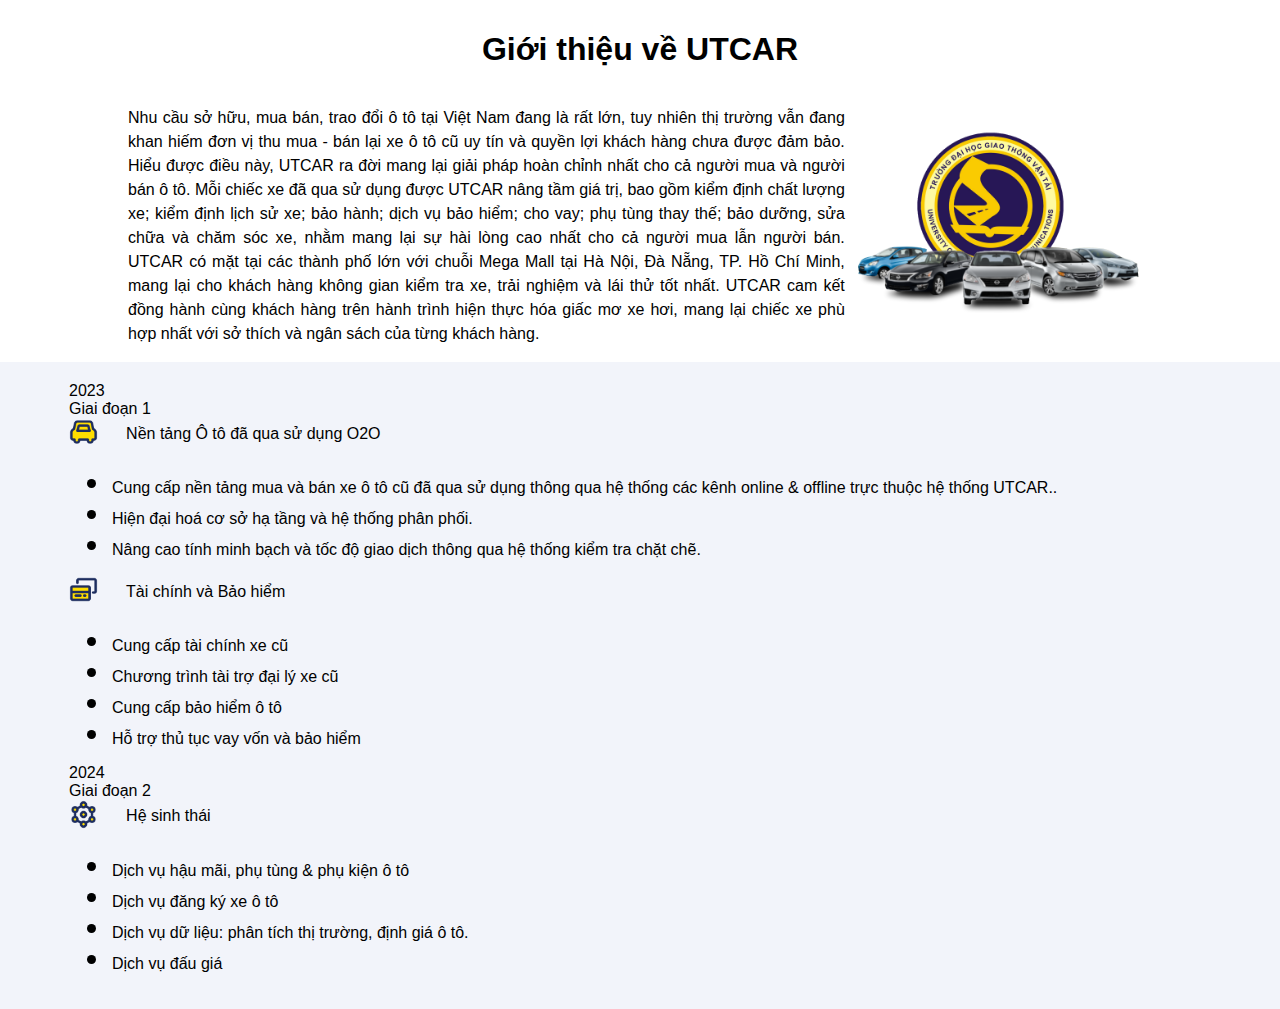
==== introduce.html @ a447ef83 "create introduce page" ====
<!DOCTYPE html>
<html lang="en">

<head>
    <meta charset="UTF-8">
    <meta name="viewport" content="width=device-width, initial-scale=1.0">
    <title>Giới thiệu về UTCar </title>
    <link rel="stylesheet" href="introduce.css">
</head>

<body>
    <div class="section-1">
        <div class="container">
            <h1>Giới thiệu về UTCAR </h1>
            <p class="information">Nhu cầu sở hữu, mua bán, trao đổi ô tô tại Việt Nam đang là rất lớn, tuy nhiên thị
                trường vẫn đang khan
                hiếm đơn vị thu mua - bán lại xe ô tô cũ uy tín và quyền lợi khách hàng chưa được đảm bảo. Hiểu được
                điều này, UTCAR ra đời mang lại giải pháp hoàn chỉnh nhất cho cả người mua và người bán ô tô. Mỗi chiếc
                xe đã qua sử dụng được UTCAR nâng tầm giá trị, bao gồm kiểm định chất lượng xe; kiểm định lịch sử xe;
                bảo hành; dịch vụ bảo hiểm; cho vay; phụ tùng thay thế; bảo dưỡng, sửa chữa và chăm sóc xe, nhằm mang
                lại sự hài lòng cao nhất cho cả người mua lẫn người bán. UTCAR có mặt tại các thành phố lớn với chuỗi
                Mega Mall tại Hà Nội, Đà Nẵng, TP. Hồ Chí Minh, mang lại cho khách hàng không gian kiểm tra xe, trải
                nghiệm và lái thử tốt nhất. UTCAR cam kết đồng hành cùng khách hàng trên hành trình hiện thực hóa giấc
                mơ xe hơi, mang lại chiếc xe phù hợp nhất với sở thích và ngân sách của từng khách hàng.
            </p>
            <div class="logo">
                <img src="img/logo2.png" alt="logo UTCAR">
            </div>
        </div>
    </div>
    <div class="section-2">
        <div class="container">
            <div class="event">2023</div>
            <div class="stage">Giai đoạn 1
            </div>
            <div class="title">
                <div class="title-icon"><img src="img/car.png" alt=""></div>
                <div class="desc">Nền tảng Ô tô đã qua sử dụng O2O</div>
            </div>
            <div class="pl-3">
                <ul>
                    <li>Cung cấp nền tảng mua và bán xe ô tô cũ đã qua sử dụng thông qua hệ thống các kênh online &
                        offline trực thuộc hệ thống UTCAR..</li>
                    <li>Hiện đại hoá cơ sở hạ tầng và hệ thống phân phối.</li>
                    <li>Nâng cao tính minh bạch và tốc độ giao dịch thông qua hệ thống kiểm tra chặt chẽ.</li>
                </ul>
            </div>
            <div class="title">
                <div class="title-icon"><img src="img/finance.png" alt=""></div>
                <div class="desc">Tài chính và Bảo hiểm</div>
            </div>
            <div class="pl-3">
                <ul>
                    <li>Cung cấp tài chính xe cũ</li>
                    <li>Chương trình tài trợ đại lý xe cũ</li>
                    <li>Cung cấp bảo hiểm ô tô</li>
                    <li>Hỗ trợ thủ tục vay vốn và bảo hiểm</li>
                </ul>
            </div>
            <div class="event">2024</div>
            <div class="stage">Giai đoạn 2</div>
            <div class="title">
                <div class="title-icon"><img src="img/hst.png" alt=""></div>
                <div class="desc">Hệ sinh thái</div>
            </div>
            <div class="pl-3">
                <ul>
                    <li>Dịch vụ hậu mãi, phụ tùng & phụ kiện ô tô</li>
                    <li>Dịch vụ đăng ký xe ô tô</li>
                    <li>Dịch vụ dữ liệu: phân tích thị trường, định giá ô tô.</li>
                    <li>Dịch vụ đấu giá</li>
                </ul>
            </div>
        </div>
    </div>
</body>

</html>
---- introduce.css ----
/* css section-1 */
body{
    margin: 0px;
    padding: 0px;
    background-color: white;
}
*{
    box-sizing: border-box;
    font-family: SFProDisplay-Bold, Arial, sans-serif;
}
.section-1 {
    width: 80%;
    margin: 0 auto;
}
.section-1 .container h1{
    text-align: center;
    width: 100%;
}
.section-1 .container{
    display: flex;
    flex-wrap: wrap;
    align-items: center;
    margin-top: 10px;
}
.section-1 .container p.information{
    width: 70%;
    text-align: justify;
    line-height: 1.5;
}
.section-1 .container .logo{
    width: 30%;

    justify-content: center;
}
.section-1 .container .logo img{
    width: 100%;
    height: auto;
}

@media (max-width:1023.98px){
    .section-1 .container .logo{
        width: 100%;
        order: 1;
        text-align: center;
    }
    .section-1 .container p.information{
        width: 100%;
        font-size: 12px;
        order: 3;
    }
    .section-1 .container .logo img{
        width: 40%;
        height: auto;
    }
    .section-1 .container h1{
        order: 2;
        margin-top: 0px;
    }
    .section-1 .container{
        padding: 20px;
    }
    .section-1{
        width: 60%;
        margin: 0 auto;
    }
}
/*end css section-1 */
/* css section-2 */
 .section-2 .container{

    width: 90%;
    margin: 0 auto;
    padding: 20px 5px;
 }
 .section-2{
    background-color: #f2f4fa;
 }
 .section-2 .container .title{
    display: flex;
    align-items: center;
 }
 .section-2 .container .title .title-icon{
    padding: 0 auto;
    width: 5%;
 }
 .section-2 .container .title .title-icon img{
    width: 50%;
    height: auto;
    
 }
 .section-2 .container .pl-3{
    padding-left: 3px;
 }
 .section-2 .container .pl-3 ul li::marker{
   font-size: 30px;
 }
/*end css section-2 */
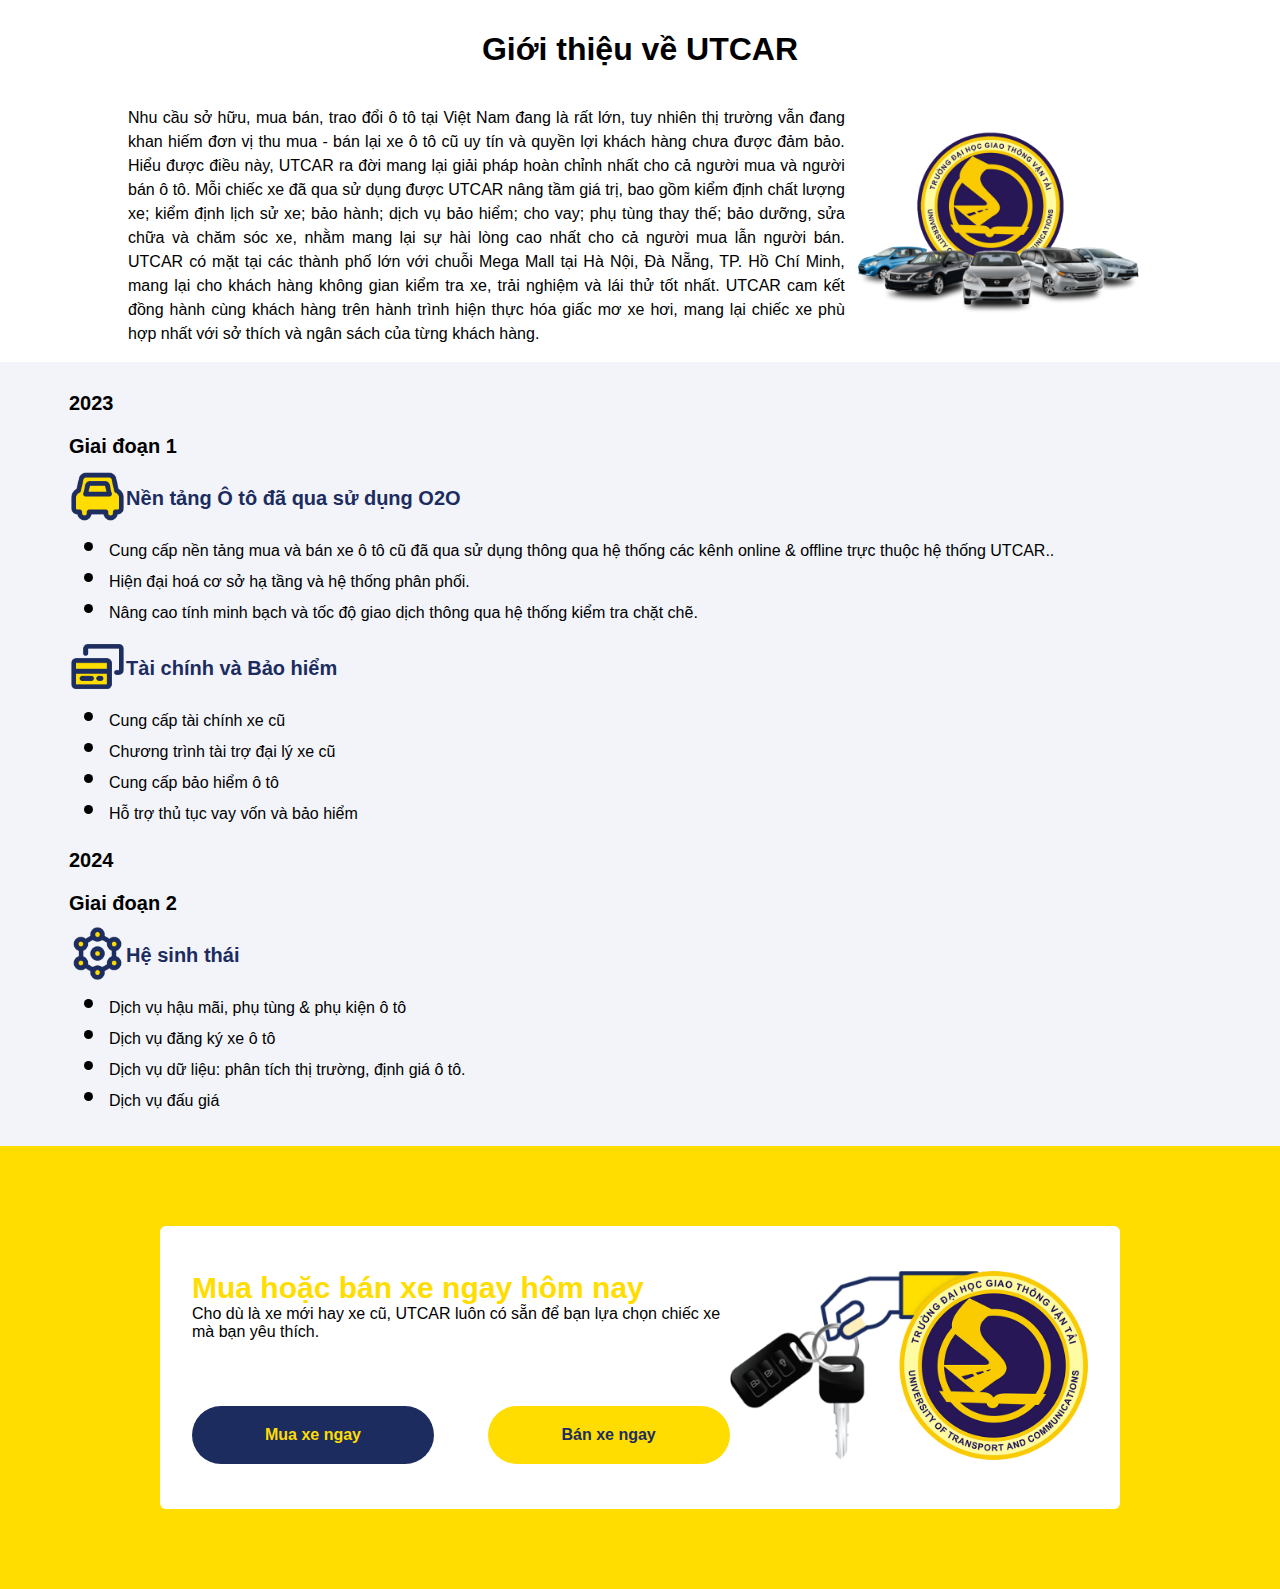
==== commit 93ac0169: "update introduce page" ====
--- a/introduce.html
+++ b/introduce.html
@@ -73,6 +73,30 @@
             </div>
         </div>
     </div>
+    <div class="section-3">
+        <div class="container-3">
+            <div class="right">
+                <div class="top-left">
+                    <div class="text">Mua hoặc bán xe ngay hôm nay</div>
+                    <div class="desc">Cho dù là xe mới hay xe cũ, UTCAR luôn có sẵn để bạn lựa chọn chiếc xe mà bạn yêu
+                        thích.</div>
+                </div>
+                <div class="click">
+                    <a href="#" class="click-buy">
+                        <div class="click-buy">Mua xe ngay</div>
+                    </a>
+                    <a class="click-sell" href="#">
+                        <div class="click-sell">Bán xe ngay</div>
+                    </a>
+                </div>
+            </div>
+            <div class="inner-container-left">
+                <div class="logo-section-3">
+                    <img src="img/muaban.png" alt="">
+                </div>
+            </div>
+        </div>
+    </div>
 </body>
 
 </html>--- a/introduce.css
+++ b/introduce.css
@@ -45,7 +45,7 @@
     }
     .section-1 .container p.information{
         width: 100%;
-        font-size: 12px;
+        font-size: 14px;
         order: 3;
     }
     .section-1 .container .logo img{
@@ -84,14 +84,132 @@
     width: 5%;
  }
  .section-2 .container .title .title-icon img{
-    width: 50%;
-    height: auto;
+    width: 100%;
+    height: 100%;
     
  }
- .section-2 .container .pl-3{
+ /* .section-2 .container .pl-3{
     padding-left: 3px;
- }
+ } */
  .section-2 .container .pl-3 ul li::marker{
    font-size: 30px;
  }
-/*end css section-2 */+ .section-2 .container .title .desc{
+    font-size: 20px;
+    color: #1C2C5E;
+    font-weight: bold;
+ }
+ .section-2 .container .pl-3 ul{
+    margin-top: 0px;
+ }
+ .section-2 .container .event,.stage{
+    font-weight: bold;
+    font-size: 20px;
+    padding: 10px 0px;
+ }
+ @media (max-width: 639.98px) {
+    .section-2 .container .pl-3 ul li{
+        font-size: 14px;
+    }
+ }
+/*end css section-2 */
+/*css section-3 */
+ .section-3{
+    background-color: #FFDD00;
+    padding: 80px 40px;
+ }
+ .container-3{
+    width: 80%;
+    margin: 0 auto;
+    background-color: #fff;
+    padding: 45px 32px;
+    border-radius: 6px;
+    display: flex;
+ }
+ .section-3 .container-3 .right{
+    display: flex;
+    flex-direction: column;
+    justify-content: space-between;
+    width: 60%;
+ }
+ .section-3 .container-3 .right a{
+    text-decoration: none;
+    display: inline-block;
+    padding: 20px;
+    text-align: center;
+ }
+ .section-3 .container-3 .right .click{
+    display: flex;
+    justify-content: space-between;
+ }
+ .section-3 .container-3 .right a.click-buy{
+    background-color: #1C2C5E;
+    width: 45%;
+    border-radius: 30px;
+ }
+ .section-3 .container-3 .right a.click-sell{
+    background-color: #FFDD00;
+    width: 45%;
+    border-radius: 30px;
+ }
+ 
+ .section-3 .container-3 .right .top-left .text{
+    color: #FFDD00;
+    font-size: 30px;
+    font-weight: bold;
+ }
+ .section-3 .container-3 .right .click-buy{
+    color:#FFDD00;
+    font-weight: bold;
+ }
+ .section-3 .container-3 .right .click-sell{
+    color:#1C2C5E;
+    font-weight: bold;
+ }
+ .section-3 .container-3 .inner-container-left{
+    width: 40%;
+ }
+ .section-3 .container-3 .inner-container-left .logo-section-3 img{
+    width: 100%;
+    height: auto;
+ }
+ @media(max-width:1023.98px){
+    .section-3 .container-3 .right{
+        display: inline-block;
+    }
+    .section-3 .container-3 .inner-container-left .logo-section-3 img{
+        width: 80%;
+        height: auto;
+     }
+     .section-3 .container-3 .right .click{
+        width: 65vw;
+        height: 9vh;
+        margin-top: 10px;
+     }
+     .section-3 .container-3 .right a.click-buy{
+        align-items: center;
+     }
+ }
+ @media(max-width:767.98px){
+    .section-3 .container-3 .right a{
+        display: flex;
+        align-items: center;
+        justify-content: center;
+    }
+    .section-3 .container-3 .right .click{
+        width: 60vw;
+        height: 5vh;
+        margin-top: 10px;
+     }
+     .section-3 .container-3 .right a div{
+        font-size: 12px;
+     }
+ }
+ @media(max-width:575.98px){
+    .section-3 .container-3 .right .click{
+        width: 50vw;
+        height: 5vh;
+        margin-top: 10px;
+     }
+ }
+/*end css section-3 */